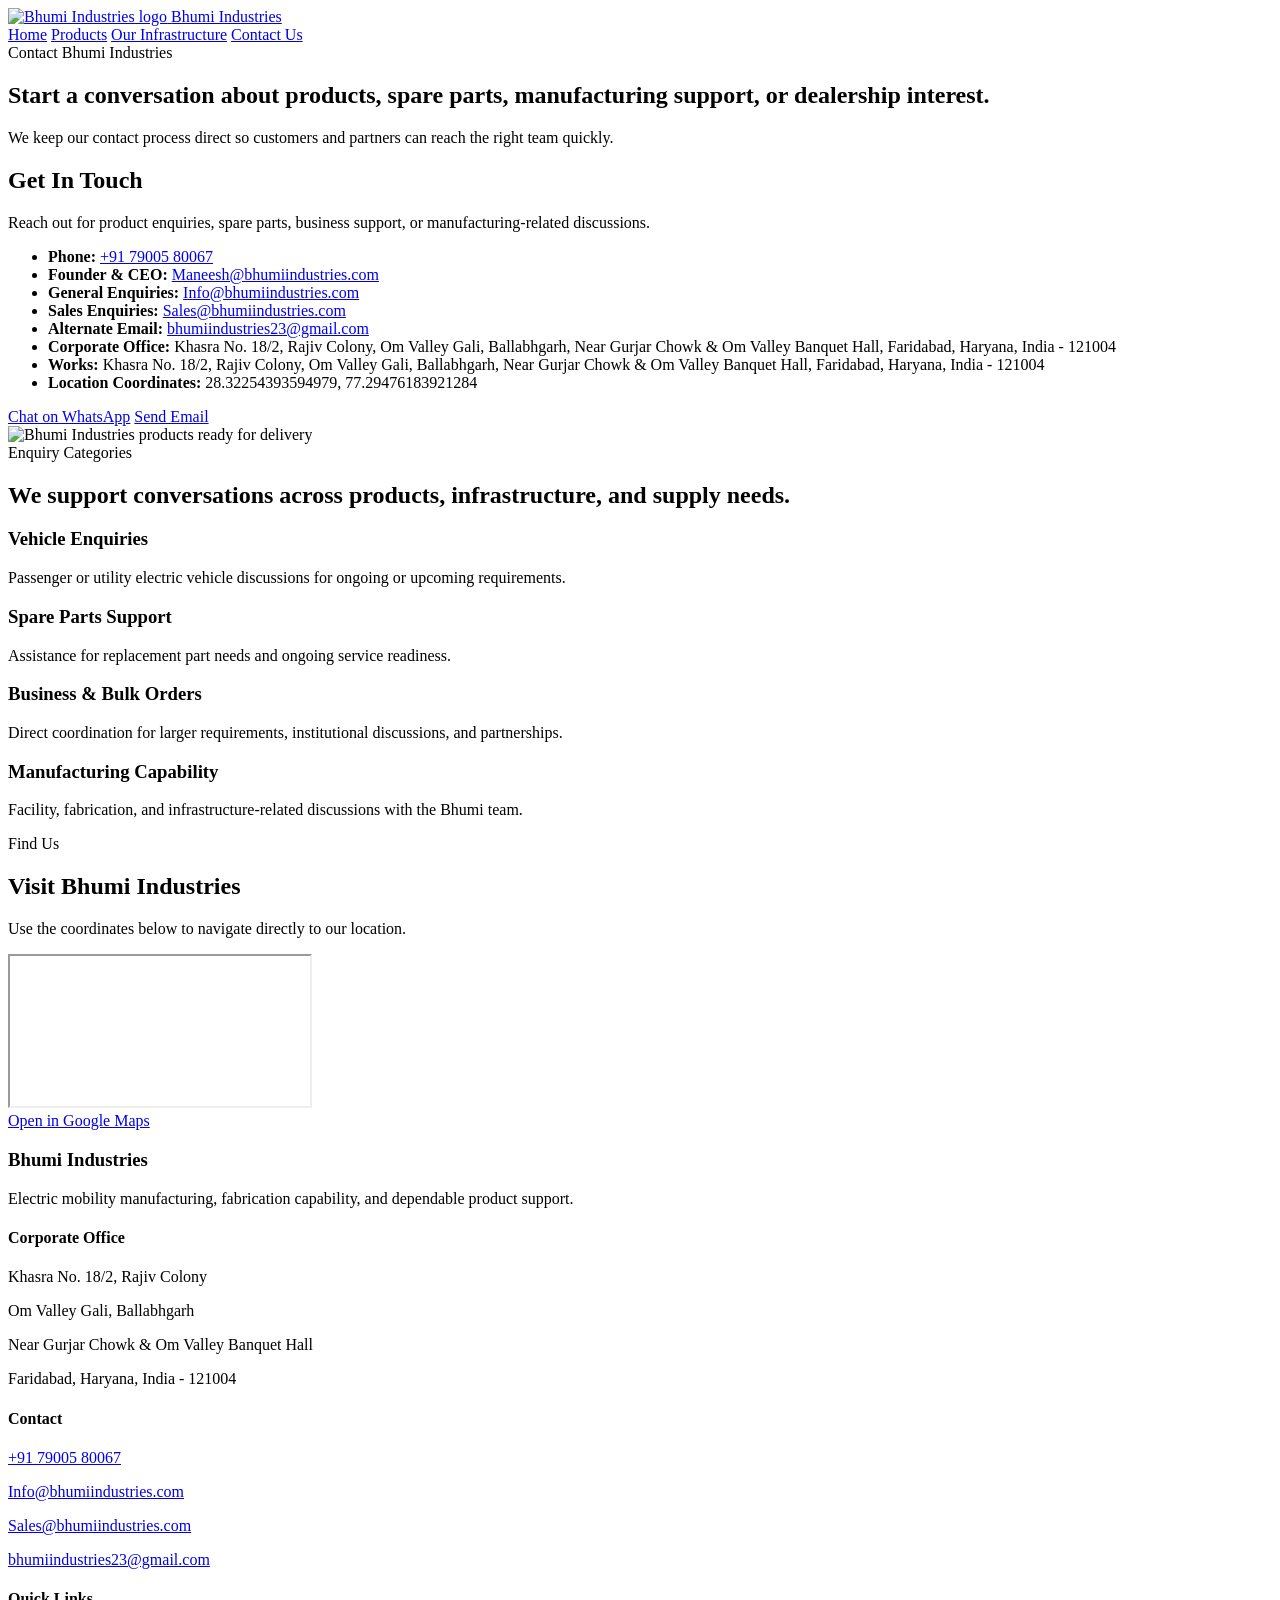
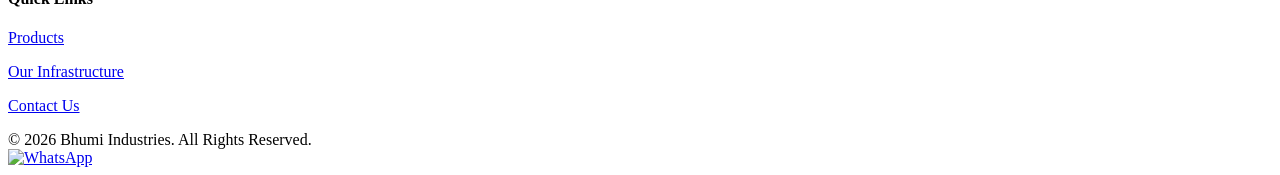
==== contact.html @ a20eca70 "Add files via upload" ====
<!DOCTYPE html>
<html lang="en">
<head>
  <meta charset="UTF-8">
  <meta name="viewport" content="width=device-width, initial-scale=1.0">
  <meta name="description" content="Contact Bhumi Industries for product enquiries, spare parts, manufacturing support, dealership discussions, and business coordination.">
  <title>Contact | Bhumi Industries</title>
  <link rel="stylesheet" href="CSS/site.css">
</head>
<body>
  <header class="site-header">
    <div class="container nav-shell">
      <a class="brand" href="index.html">
        <img src="Images/logo.png" alt="Bhumi Industries logo">
        <span>Bhumi Industries</span>
      </a>
      <nav class="site-nav">
        <a href="index.html">Home</a>
        <a href="products.html">Products</a>
        <a href="Infrastructure.html">Our Infrastructure</a>
        <a class="active" href="contact.html">Contact Us</a>
      </nav>
    </div>
  </header>

  <main>
    <section class="page-hero page-hero-contact">
      <div class="container page-hero-shell">
        <div>
          <span class="eyebrow">Contact Bhumi Industries</span>
          <h1>Start a conversation about products, spare parts, manufacturing support, or dealership interest.</h1>
          <p>We keep our contact process direct so customers and partners can reach the right team quickly.</p>
        </div>
      </div>
    </section>

    <section class="section">
      <div class="container contact-grid">
        <article class="contact-card">
          <h2>Get In Touch</h2>
          <p>Reach out for product enquiries, spare parts, business support, or manufacturing-related discussions.</p>
          <ul class="contact-list">
            <li><strong>Phone:</strong> <a href="tel:+917900580067">+91 79005 80067</a></li>
            <li><strong>Founder &amp; CEO:</strong> <a href="mailto:Maneesh@bhumiindustries.com">Maneesh@bhumiindustries.com</a></li>
            <li><strong>General Enquiries:</strong> <a href="mailto:Info@bhumiindustries.com">Info@bhumiindustries.com</a></li>
            <li><strong>Sales Enquiries:</strong> <a href="mailto:Sales@bhumiindustries.com">Sales@bhumiindustries.com</a></li>
            <li><strong>Alternate Email:</strong> <a href="mailto:bhumiindustries23@gmail.com">bhumiindustries23@gmail.com</a></li>
            <li><strong>Corporate Office:</strong> Khasra No. 18/2, Rajiv Colony, Om Valley Gali, Ballabhgarh, Near Gurjar Chowk &amp; Om Valley Banquet Hall, Faridabad, Haryana, India - 121004</li>
            <li><strong>Works:</strong> Khasra No. 18/2, Rajiv Colony, Om Valley Gali, Ballabhgarh, Near Gurjar Chowk &amp; Om Valley Banquet Hall, Faridabad, Haryana, India - 121004</li>
            <li><strong>Location Coordinates:</strong> 28.32254393594979, 77.29476183921284</li>
          </ul>
          <div class="hero-actions">
            <a class="btn btn-primary" href="https://api.whatsapp.com/send?phone=917900580067" target="_blank">Chat on WhatsApp</a>
            <a class="btn btn-secondary" href="mailto:Info@bhumiindustries.com">Send Email</a>
          </div>
        </article>

        <article class="contact-card contact-visual">
          <img src="Images/Ready for delivery.png" alt="Bhumi Industries products ready for delivery">
        </article>
      </div>
    </section>

    <section class="section soft">
      <div class="container">
        <div class="section-heading">
          <span class="eyebrow">Enquiry Categories</span>
          <h2>We support conversations across products, infrastructure, and supply needs.</h2>
        </div>
        <div class="feature-grid">
          <article class="info-card">
            <h3>Vehicle Enquiries</h3>
            <p>Passenger or utility electric vehicle discussions for ongoing or upcoming requirements.</p>
          </article>
          <article class="info-card">
            <h3>Spare Parts Support</h3>
            <p>Assistance for replacement part needs and ongoing service readiness.</p>
          </article>
          <article class="info-card">
            <h3>Business &amp; Bulk Orders</h3>
            <p>Direct coordination for larger requirements, institutional discussions, and partnerships.</p>
          </article>
          <article class="info-card">
            <h3>Manufacturing Capability</h3>
            <p>Facility, fabrication, and infrastructure-related discussions with the Bhumi team.</p>
          </article>
        </div>
      </div>
    </section>

    <section class="section">
      <div class="container">
        <div class="contact-card map-card">
          <span class="eyebrow">Find Us</span>
          <h2>Visit Bhumi Industries</h2>
          <p>Use the coordinates below to navigate directly to our location.</p>
          <div class="map-frame">
            <iframe
              title="Bhumi Industries Location"
              src="https://maps.google.com/maps?q=28.32254393594979,77.29476183921284&z=16&output=embed"
              loading="lazy"
              referrerpolicy="no-referrer-when-downgrade"></iframe>
          </div>
          <div class="hero-actions">
            <a class="btn btn-primary" href="https://www.google.com/maps?q=28.32254393594979,77.29476183921284" target="_blank">Open in Google Maps</a>
          </div>
        </div>
      </div>
    </section>
  </main>

  <footer class="site-footer">
    <div class="container footer-grid">
      <div>
        <h3>Bhumi Industries</h3>
        <p>Electric mobility manufacturing, fabrication capability, and dependable product support.</p>
      </div>
      <div>
        <h4>Corporate Office</h4>
        <p>Khasra No. 18/2, Rajiv Colony</p>
        <p>Om Valley Gali, Ballabhgarh</p>
        <p>Near Gurjar Chowk &amp; Om Valley Banquet Hall</p>
        <p>Faridabad, Haryana, India - 121004</p>
      </div>
      <div>
        <h4>Contact</h4>
        <p><a href="tel:+917900580067">+91 79005 80067</a></p>
        <p><a href="mailto:Info@bhumiindustries.com">Info@bhumiindustries.com</a></p>
        <p><a href="mailto:Sales@bhumiindustries.com">Sales@bhumiindustries.com</a></p>
        <p><a href="mailto:bhumiindustries23@gmail.com">bhumiindustries23@gmail.com</a></p>
      </div>
      <div>
        <h4>Quick Links</h4>
        <p><a href="products.html">Products</a></p>
        <p><a href="Infrastructure.html">Our Infrastructure</a></p>
        <p><a href="contact.html">Contact Us</a></p>
      </div>
    </div>
    <div class="footer-bottom">&copy; 2026 Bhumi Industries. All Rights Reserved.</div>
  </footer>

  <a href="https://api.whatsapp.com/send?phone=917900580067" class="whatsapp-float" target="_blank">
    <img src="Images/whatsapp_icon.png" alt="WhatsApp">
  </a>
</body>
</html>
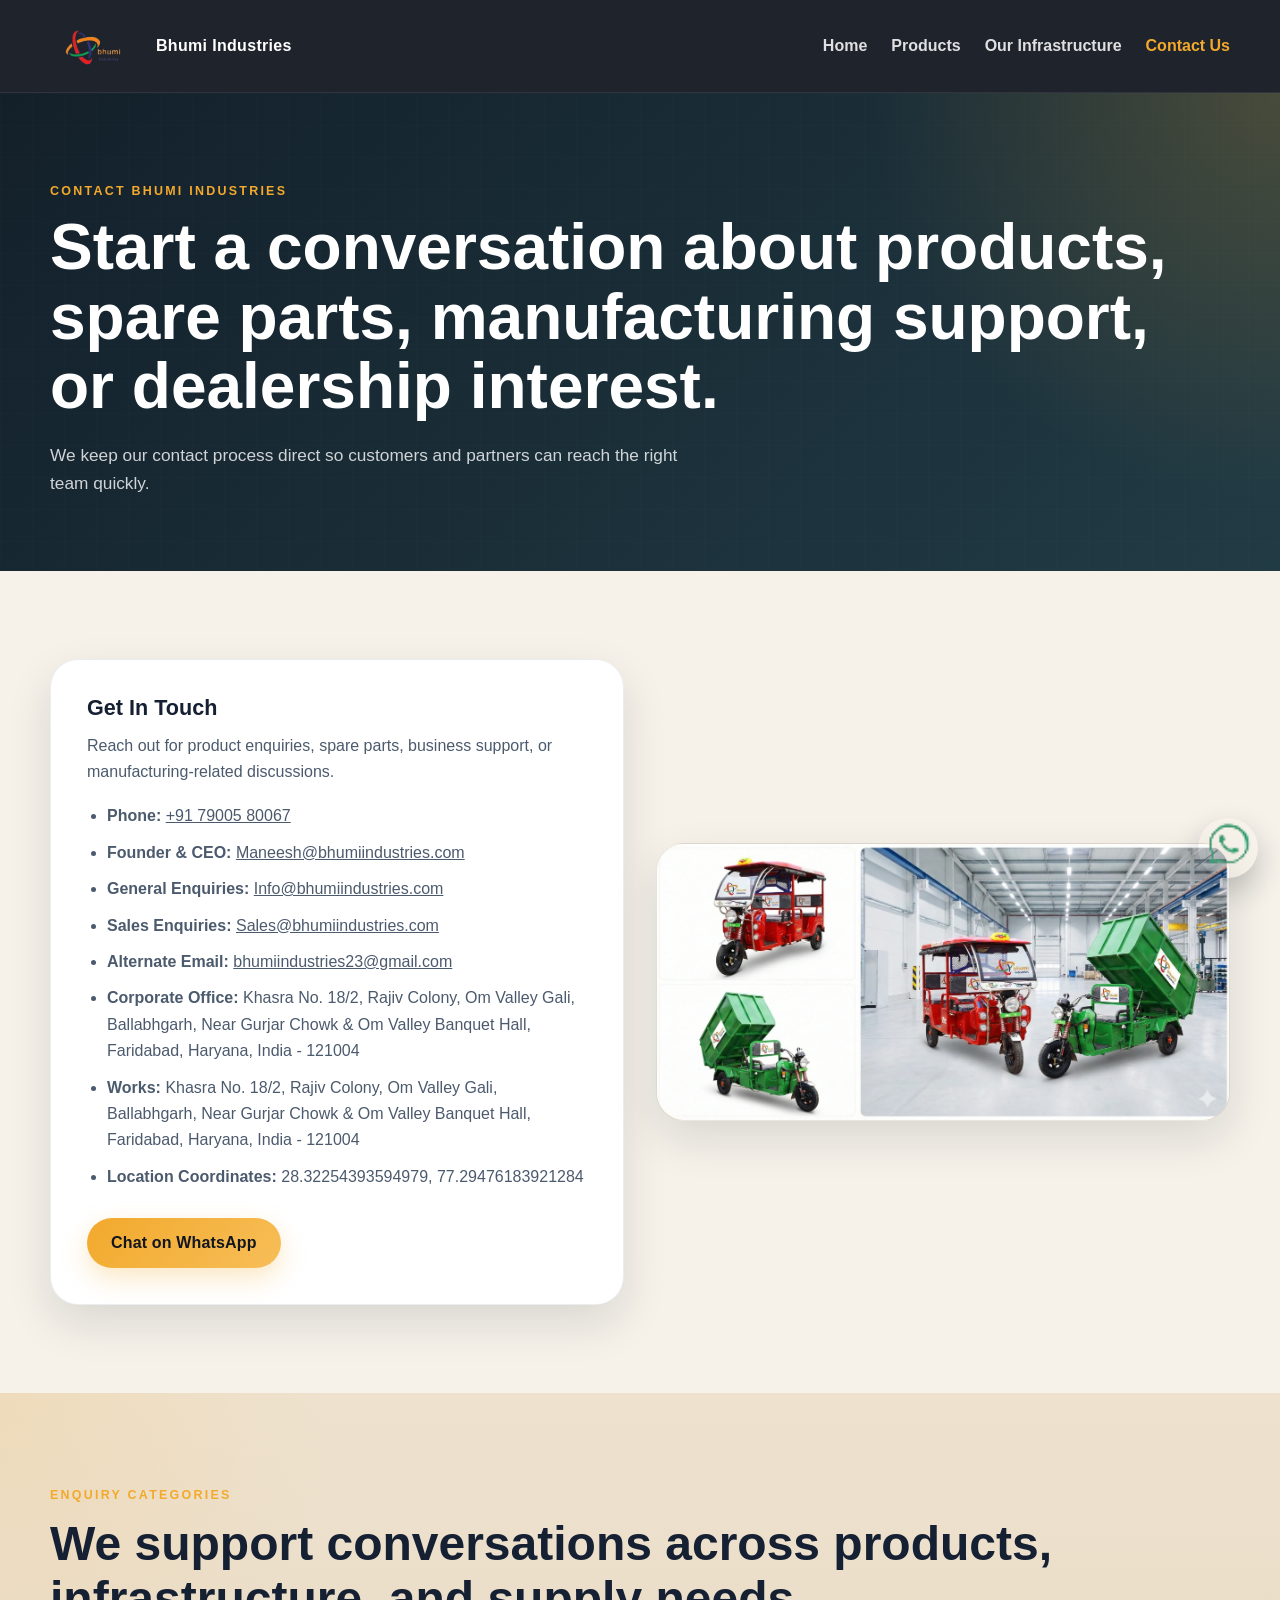
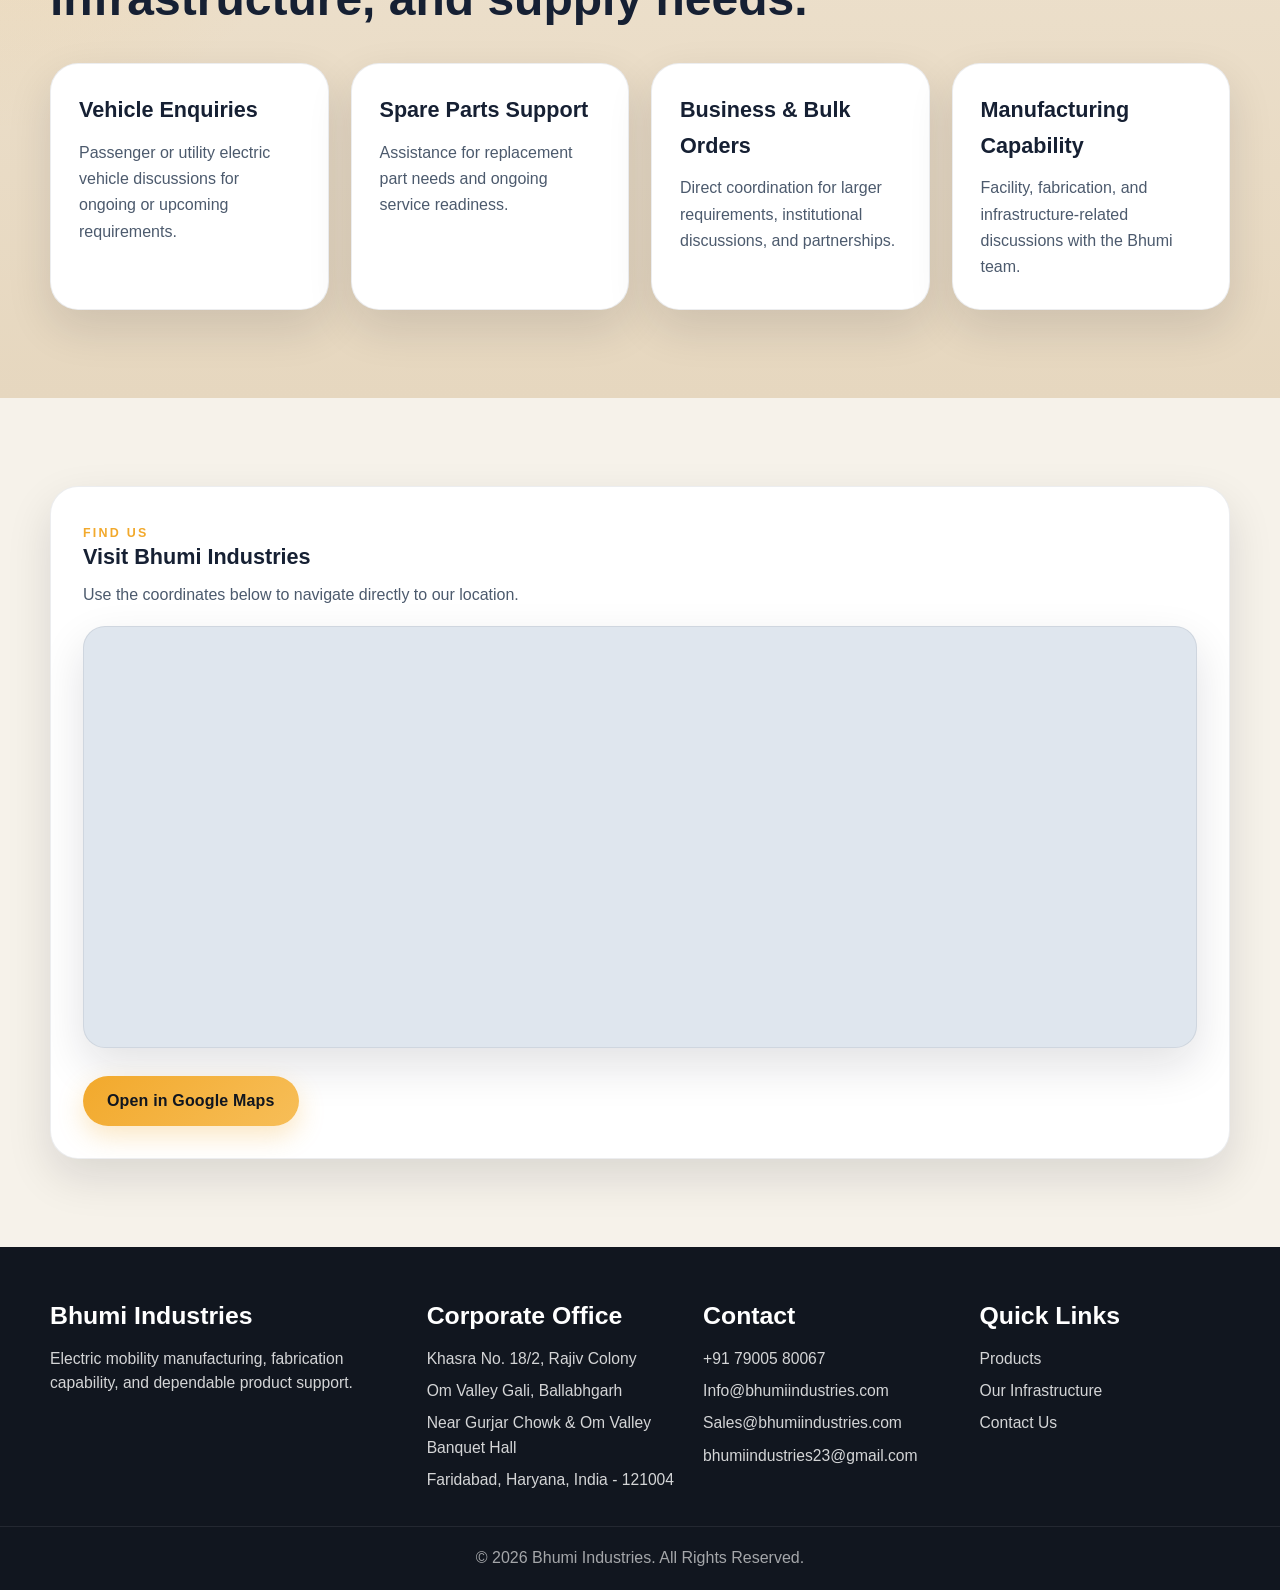
==== commit 88d30a87: "Add Bhumi logo favicon to all pages" ====
--- a/contact.html
+++ b/contact.html
@@ -5,6 +5,7 @@
   <meta name="viewport" content="width=device-width, initial-scale=1.0">
   <meta name="description" content="Contact Bhumi Industries for product enquiries, spare parts, manufacturing support, dealership discussions, and business coordination.">
   <title>Contact | Bhumi Industries</title>
+  <link rel="icon" type="image/png" href="Images/logo.png">
   <link rel="stylesheet" href="CSS/site.css">
 </head>
 <body>
--- a/CSS/site.css
+++ b/CSS/site.css
@@ -0,0 +1,1444 @@
+:root {
+  --bg: #f6f2ea;
+  --surface: #ffffff;
+  --surface-soft: #efe6d8;
+  --ink: #162033;
+  --text: #4c5a6d;
+  --line: rgba(22, 32, 51, 0.08);
+  --brand: #f2a92c;
+  --brand-deep: #bb7a0d;
+  --dark: #11161f;
+  --shadow: 0 18px 45px rgba(15, 20, 32, 0.12);
+}
+
+* {
+  box-sizing: border-box;
+}
+
+html {
+  scroll-behavior: smooth;
+}
+
+body {
+  margin: 0;
+  font-family: "Segoe UI", Arial, sans-serif;
+  background: var(--bg);
+  color: var(--ink);
+  line-height: 1.65;
+}
+
+img {
+  max-width: 100%;
+  display: block;
+}
+
+a {
+  color: inherit;
+}
+
+.container {
+  width: min(1180px, calc(100% - 32px));
+  margin: 0 auto;
+}
+
+.site-header {
+  position: sticky;
+  top: 0;
+  z-index: 50;
+  background: rgba(17, 22, 31, 0.94);
+  backdrop-filter: blur(12px);
+  border-bottom: 1px solid rgba(255, 255, 255, 0.08);
+}
+
+.nav-shell {
+  display: flex;
+  align-items: center;
+  justify-content: space-between;
+  min-height: 92px;
+  gap: 24px;
+}
+
+.brand {
+  display: flex;
+  align-items: center;
+  gap: 14px;
+  text-decoration: none;
+  color: #fff;
+  font-weight: 700;
+  letter-spacing: 0.02em;
+}
+
+.brand img {
+  width: 92px;
+  height: auto;
+}
+
+.site-nav {
+  display: flex;
+  flex-wrap: wrap;
+  gap: 24px;
+}
+
+.site-nav a {
+  text-decoration: none;
+  color: rgba(255, 255, 255, 0.86);
+  font-weight: 600;
+  transition: color 0.2s ease;
+}
+
+.site-nav a:hover,
+.site-nav a.active {
+  color: var(--brand);
+}
+
+.hero-panel,
+.page-hero {
+  position: relative;
+  overflow: hidden;
+  background:
+    radial-gradient(circle at top right, rgba(242, 169, 44, 0.22), transparent 32%),
+    linear-gradient(135deg, #121926 0%, #1c2738 55%, #243248 100%);
+  color: #fff;
+}
+
+.hero-banner-video {
+  position: absolute;
+  inset: 0;
+  width: 100%;
+  height: 100%;
+  object-fit: cover;
+}
+
+.hero-overlay {
+  position: absolute;
+  inset: 0;
+  background: linear-gradient(90deg, rgba(10, 15, 24, 0.82) 0%, rgba(10, 15, 24, 0.58) 42%, rgba(10, 15, 24, 0.42) 100%);
+  z-index: 0;
+}
+
+.hero-panel::before,
+.page-hero::before {
+  content: "";
+  position: absolute;
+  inset: 0;
+  background:
+    linear-gradient(90deg, rgba(255, 255, 255, 0.04) 1px, transparent 1px),
+    linear-gradient(rgba(255, 255, 255, 0.04) 1px, transparent 1px);
+  background-size: 32px 32px;
+  opacity: 0.3;
+}
+
+.hero-grid,
+.page-hero-shell {
+  position: relative;
+  z-index: 1;
+}
+
+.hero-grid {
+  min-height: 720px;
+  padding: 88px 0 64px;
+  display: grid;
+  grid-template-columns: 1.1fr 0.9fr;
+  align-items: center;
+  gap: 48px;
+}
+
+.hero-grid-banner {
+  grid-template-columns: minmax(0, 760px);
+}
+
+.hero-copy h1,
+.page-hero h1 {
+  margin: 10px 0 20px;
+  font-size: clamp(2.4rem, 5vw, 4.3rem);
+  line-height: 1.08;
+}
+
+.hero-copy {
+  position: relative;
+  z-index: 2;
+}
+
+.hero-copy p,
+.page-hero p {
+  max-width: 670px;
+  font-size: 1.08rem;
+  color: rgba(255, 255, 255, 0.8);
+}
+
+.hero-visual {
+  justify-self: end;
+  width: min(100%, 500px);
+}
+
+.hero-actions,
+.cta-actions {
+  display: flex;
+  flex-wrap: wrap;
+  gap: 14px;
+  margin-top: 28px;
+}
+
+.btn {
+  display: inline-flex;
+  align-items: center;
+  justify-content: center;
+  min-height: 50px;
+  padding: 0 24px;
+  border-radius: 999px;
+  text-decoration: none;
+  font-weight: 700;
+  letter-spacing: 0.01em;
+  transition: transform 0.2s ease, box-shadow 0.2s ease;
+}
+
+.btn:hover {
+  transform: translateY(-2px);
+}
+
+.btn-primary {
+  background: linear-gradient(135deg, var(--brand) 0%, #f7be58 100%);
+  color: #11161f;
+  box-shadow: 0 10px 26px rgba(242, 169, 44, 0.28);
+}
+
+.btn-secondary {
+  border: 1px solid rgba(255, 255, 255, 0.3);
+  color: #fff;
+  background: rgba(255, 255, 255, 0.06);
+}
+
+.eyebrow {
+  display: inline-block;
+  font-size: 0.78rem;
+  letter-spacing: 0.18em;
+  text-transform: uppercase;
+  color: var(--brand);
+  font-weight: 800;
+}
+
+.stat-row {
+  display: grid;
+  grid-template-columns: repeat(3, 1fr);
+  gap: 14px;
+  margin-top: 36px;
+}
+
+.stat-card {
+  padding: 18px;
+  border-radius: 20px;
+  background: rgba(255, 255, 255, 0.08);
+  border: 1px solid rgba(255, 255, 255, 0.09);
+  backdrop-filter: blur(8px);
+  transition: transform 0.28s ease, box-shadow 0.28s ease, border-color 0.28s ease, background 0.28s ease;
+}
+
+.stat-card strong,
+.stat-card span {
+  display: block;
+}
+
+.stat-card strong {
+  margin-bottom: 6px;
+  font-size: 0.98rem;
+}
+
+.stat-card span {
+  color: rgba(255, 255, 255, 0.76);
+  font-size: 0.92rem;
+}
+
+.stat-card:hover {
+  transform: translateY(-10px) scale(1.02);
+  background: rgba(255, 255, 255, 0.14);
+  border-color: rgba(242, 169, 44, 0.45);
+  box-shadow: 0 18px 34px rgba(0, 0, 0, 0.24);
+}
+
+.section {
+  padding: 88px 0;
+}
+
+.section.soft {
+  background:
+    radial-gradient(circle at top left, rgba(242, 169, 44, 0.12), transparent 24%),
+    linear-gradient(180deg, #eee2cf 0%, #e6d7bf 100%);
+}
+
+.company-profile-section {
+  background:
+    radial-gradient(circle at top right, rgba(242, 169, 44, 0.18), transparent 26%),
+    linear-gradient(135deg, #1a2230 0%, #243247 52%, #304561 100%);
+}
+
+.infrastructure-overview-band {
+  background:
+    radial-gradient(circle at top left, rgba(242, 169, 44, 0.18), transparent 26%),
+    radial-gradient(circle at bottom right, rgba(22, 32, 51, 0.14), transparent 34%),
+    linear-gradient(180deg, #efe1c8 0%, #e7d6b9 100%);
+}
+
+.leadership-section {
+  background:
+    radial-gradient(circle at top left, rgba(242, 169, 44, 0.16), transparent 24%),
+    radial-gradient(circle at bottom right, rgba(27, 45, 71, 0.18), transparent 30%),
+    linear-gradient(135deg, #172337 0%, #21314b 58%, #2b4263 100%);
+}
+
+.leadership-section .section-heading .eyebrow {
+  color: #ffd27a;
+}
+
+.leadership-section .section-heading h2 {
+  color: #ffffff;
+}
+
+.leadership-section .section-heading {
+  margin-bottom: 30px;
+}
+
+.offerings-section {
+  background:
+    radial-gradient(circle at top right, rgba(242, 169, 44, 0.12), transparent 24%),
+    linear-gradient(180deg, #f7f1e7 0%, #f0e4d3 100%);
+}
+
+.why-bhumi-section {
+  background:
+    radial-gradient(circle at top left, rgba(33, 49, 75, 0.08), transparent 28%),
+    radial-gradient(circle at bottom right, rgba(242, 169, 44, 0.14), transparent 30%),
+    linear-gradient(180deg, #eadcc6 0%, #e1cfb3 100%);
+}
+
+.workflow-section {
+  background:
+    radial-gradient(circle at top left, rgba(242, 169, 44, 0.12), transparent 22%),
+    radial-gradient(circle at bottom right, rgba(27, 45, 71, 0.1), transparent 30%),
+    linear-gradient(180deg, #f4ecdf 0%, #eadcc8 100%);
+}
+
+.factory-highlights-section {
+  background:
+    radial-gradient(circle at top right, rgba(242, 169, 44, 0.14), transparent 24%),
+    radial-gradient(circle at bottom left, rgba(20, 32, 51, 0.1), transparent 26%),
+    linear-gradient(180deg, #e6d7bf 0%, #dbc8aa 100%);
+}
+
+.cta-panel {
+  background:
+    radial-gradient(circle at top right, rgba(242, 169, 44, 0.18), transparent 24%),
+    linear-gradient(180deg, #e7d7bb 0%, #dbc7a5 100%);
+}
+
+.offerings-section .section-heading h2,
+.why-bhumi-section .section-heading h2,
+.workflow-section .content-card h2,
+.factory-highlights-section .section-heading h2 {
+  color: #14233a;
+}
+
+.offerings-section .section-heading .eyebrow,
+.why-bhumi-section .section-heading .eyebrow,
+.factory-highlights-section .section-heading .eyebrow,
+.workflow-section .content-card .eyebrow {
+  color: #cf8b17;
+}
+
+.product-directory-section {
+  padding-top: 56px;
+  padding-bottom: 34px;
+}
+
+.catalog-bar {
+  display: flex;
+  align-items: center;
+  justify-content: space-between;
+  gap: 22px;
+  padding: 28px 30px;
+  border-radius: 28px;
+  background: var(--surface);
+  border: 1px solid var(--line);
+  box-shadow: var(--shadow);
+}
+
+.catalog-actions {
+  display: flex;
+  align-items: center;
+  gap: 14px;
+  flex-wrap: wrap;
+}
+
+.catalog-select {
+  min-width: 260px;
+  min-height: 50px;
+  padding: 0 16px;
+  border-radius: 999px;
+  border: 1px solid rgba(22, 32, 51, 0.15);
+  background: #fff;
+  color: var(--ink);
+  font: inherit;
+}
+
+.section-heading {
+  margin-bottom: 36px;
+}
+
+.section-heading.narrow {
+  max-width: 820px;
+}
+
+.section-heading.light h2,
+.section-heading.light p {
+  color: #fff;
+}
+
+.section h2 {
+  margin: 10px 0 0;
+  font-size: clamp(2rem, 4vw, 3rem);
+  line-height: 1.14;
+}
+
+.intro-strip,
+.split-card,
+.process-shell,
+.contact-grid {
+  display: grid;
+  grid-template-columns: 1fr 1fr;
+  gap: 32px;
+  align-items: center;
+}
+
+.intro-strip {
+  padding: 38px 42px;
+  border-radius: 32px;
+  background: linear-gradient(135deg, #172234 0%, #24344d 58%, #304766 100%);
+  box-shadow: 0 24px 54px rgba(16, 22, 31, 0.2);
+  border: 1px solid rgba(242, 169, 44, 0.18);
+}
+
+.intro-strip p {
+  color: rgba(255, 255, 255, 0.84);
+}
+
+.intro-strip h2 {
+  color: #ffffff;
+}
+
+.intro-strip .eyebrow {
+  color: #f6bd54;
+}
+
+.content-card,
+.media-card,
+.info-card,
+.showcase-card,
+.contact-card,
+.combined-profile-card {
+  border-radius: 28px;
+  background: var(--surface);
+  border: 1px solid var(--line);
+  box-shadow: var(--shadow);
+  overflow: hidden;
+  transition: transform 0.28s ease, box-shadow 0.28s ease, border-color 0.28s ease;
+}
+
+.content-card,
+.contact-card {
+  padding: 36px;
+}
+
+.infrastructure-intro-card {
+  max-width: 980px;
+  margin: 0 auto;
+  background:
+    radial-gradient(circle at top right, rgba(242, 169, 44, 0.18), transparent 24%),
+    linear-gradient(135deg, #142033 0%, #1d2d45 56%, #243754 100%);
+  border: 1px solid rgba(242, 169, 44, 0.24);
+  box-shadow: 0 28px 58px rgba(12, 18, 28, 0.2);
+}
+
+.infrastructure-intro-card .eyebrow {
+  color: #ffcf6b;
+  font-weight: 900;
+}
+
+.infrastructure-intro-card h2 {
+  color: #ffffff;
+  text-shadow: 0 2px 10px rgba(0, 0, 0, 0.18);
+  font-weight: 800;
+}
+
+.infrastructure-intro-card p {
+  color: #f8fbff;
+  font-weight: 500;
+  text-shadow: 0 1px 6px rgba(0, 0, 0, 0.12);
+}
+
+.combined-profile-card {
+  display: grid;
+  grid-template-columns: minmax(700px, 1.4fr) minmax(500px, 1fr);
+  align-items: stretch;
+  max-width: 1380px;
+  margin: 0 auto;
+}
+
+.combined-profile-media {
+  padding: 0;
+  background: #120f10;
+  display: flex;
+  align-items: center;
+  justify-content: center;
+}
+
+.combined-profile-media img {
+  width: 100%;
+  height: 100%;
+  min-height: 100%;
+  border-radius: 0;
+  object-fit: contain;
+  object-position: center;
+  transition: transform 0.5s ease;
+}
+
+.combined-profile-content {
+  padding: 26px 30px;
+  display: flex;
+  flex-direction: column;
+  justify-content: flex-start;
+  height: 100%;
+}
+
+.combined-profile-card {
+  min-height: 430px;
+}
+
+.combined-profile-content .eyebrow {
+  margin-bottom: 8px;
+}
+
+.combined-profile-content h2 {
+  margin: 0 0 14px;
+  font-size: clamp(1.75rem, 2.6vw, 2.7rem);
+  line-height: 1.08;
+}
+
+.combined-profile-content p {
+  margin: 0 0 12px;
+  font-size: 0.92rem;
+  line-height: 1.58;
+}
+
+.media-card {
+  padding: 18px;
+  background: linear-gradient(180deg, #fffdfa 0%, #f0e7da 100%);
+}
+
+.media-card img,
+.media-card video {
+  width: 100%;
+  height: 460px;
+  min-height: 460px;
+  border-radius: 20px;
+  object-fit: cover;
+  transition: transform 0.5s ease;
+}
+
+.split-card {
+  grid-template-columns: minmax(320px, 1fr) minmax(420px, 1fr);
+  align-items: stretch;
+}
+
+.split-card .media-card,
+.split-card .content-card {
+  height: 100%;
+}
+
+.split-card .content-card {
+  display: flex;
+  flex-direction: column;
+  justify-content: center;
+}
+
+.feature-grid {
+  display: grid;
+  grid-template-columns: repeat(4, 1fr);
+  gap: 22px;
+}
+
+.feature-grid.three-up {
+  grid-template-columns: repeat(3, 1fr);
+}
+
+.feature-card {
+  display: flex;
+  flex-direction: column;
+  height: 100%;
+  padding: 28px;
+  border-radius: 26px;
+  background: var(--surface);
+  border: 1px solid var(--line);
+  box-shadow: var(--shadow);
+  overflow: hidden;
+  transition: transform 0.28s ease, box-shadow 0.28s ease, border-color 0.28s ease;
+}
+
+.feature-card img {
+  width: 100%;
+  max-width: none;
+  height: 220px;
+  margin-bottom: 22px;
+  border-radius: 18px;
+  object-fit: cover;
+  transition: transform 0.5s ease;
+}
+
+.media-only-card img,
+.media-only-card video {
+  width: 100%;
+  max-width: none;
+  height: 240px;
+  margin-bottom: 18px;
+  border-radius: 18px;
+  object-fit: cover;
+  transition: transform 0.5s ease;
+}
+
+.feature-card h3,
+.info-card h3,
+.showcase-card h3,
+.contact-card h2 {
+  margin: 0 0 12px;
+  font-size: 1.35rem;
+}
+
+.feature-card p,
+.info-card p,
+.showcase-card p,
+.content-card p,
+.contact-card p {
+  margin: 0;
+  color: var(--text);
+}
+
+.info-card {
+  padding: 28px;
+}
+
+.dark-band {
+  background:
+    radial-gradient(circle at top left, rgba(242, 169, 44, 0.16), transparent 30%),
+    linear-gradient(135deg, #101621 0%, #151d2a 100%);
+}
+
+.dual-card-grid {
+  display: grid;
+  grid-template-columns: repeat(2, 1fr);
+  gap: 22px;
+}
+
+.light-card {
+  background: rgba(255, 255, 255, 0.96);
+}
+
+.process-list,
+.showcase-card ul,
+.contact-list {
+  margin: 18px 0 0;
+  padding-left: 20px;
+  color: var(--text);
+}
+
+.process-list li,
+.showcase-card li,
+.contact-list li {
+  margin-bottom: 10px;
+}
+
+.text-link {
+  display: inline-block;
+  margin-top: 16px;
+  color: var(--brand-deep);
+  font-weight: 700;
+  text-decoration: none;
+}
+
+.product-showcase {
+  display: grid;
+  gap: 22px;
+}
+
+.detail-grid {
+  display: grid;
+  gap: 18px;
+}
+
+.detail-card {
+  border-radius: 28px;
+  background: var(--surface);
+  border: 1px solid var(--line);
+  box-shadow: var(--shadow);
+  overflow: hidden;
+}
+
+.detail-card summary {
+  list-style: none;
+  display: grid;
+  grid-template-columns: 240px 1fr;
+  gap: 24px;
+  align-items: center;
+  padding: 24px;
+  cursor: pointer;
+}
+
+.detail-card summary::-webkit-details-marker {
+  display: none;
+}
+
+.detail-card summary img,
+.detail-card summary video {
+  width: 100%;
+  height: 180px;
+  border-radius: 18px;
+  object-fit: cover;
+}
+
+.detail-card summary h3 {
+  margin: 0 0 10px;
+  font-size: 1.5rem;
+}
+
+.detail-card summary p {
+  margin: 0;
+  color: var(--text);
+}
+
+.detail-body {
+  padding: 0 24px 24px 288px;
+}
+
+.detail-body ul {
+  margin: 0;
+  padding-left: 18px;
+  color: var(--text);
+}
+
+.detail-body li + li {
+  margin-top: 8px;
+}
+
+.gallery-grid {
+  display: grid;
+  grid-template-columns: repeat(4, 1fr);
+  gap: 20px;
+}
+
+.gallery-grid.compact {
+  grid-template-columns: repeat(4, 1fr);
+}
+
+.gallery-card {
+  border-radius: 24px;
+  background: var(--surface);
+  border: 1px solid var(--line);
+  box-shadow: var(--shadow);
+  overflow: hidden;
+  transition: transform 0.28s ease, box-shadow 0.28s ease, border-color 0.28s ease;
+}
+
+.gallery-card img,
+.gallery-card video {
+  width: 100%;
+  height: 220px;
+  display: block;
+  object-fit: cover;
+  transition: transform 0.5s ease;
+}
+
+.gallery-card h3 {
+  margin: 0;
+  padding: 16px 18px 18px;
+  font-size: 1rem;
+}
+
+.category-card {
+  display: flex;
+  flex-direction: column;
+  height: 100%;
+}
+
+.category-card-body {
+  padding: 18px 18px 22px;
+}
+
+.category-card-body h3 {
+  padding: 0;
+  margin: 0 0 10px;
+  font-size: 1.2rem;
+}
+
+.category-card-body p {
+  margin: 0 0 12px;
+  color: var(--text);
+}
+
+.gallery-card:hover {
+  transform: translateY(-8px);
+  border-color: rgba(242, 169, 44, 0.35);
+  box-shadow: 0 24px 54px rgba(15, 20, 32, 0.18);
+}
+
+.gallery-card:hover img,
+.gallery-card:hover video {
+  transform: scale(1.05);
+}
+
+.infra-machine-grid {
+  display: grid;
+  grid-template-columns: repeat(4, 1fr);
+  gap: 22px;
+  align-items: start;
+}
+
+.machine-card {
+  display: flex;
+  flex-direction: column;
+  padding: 24px;
+  min-height: 520px;
+  border-radius: 28px;
+  background: var(--surface);
+  border: 1px solid var(--line);
+  box-shadow: var(--shadow);
+  align-self: start;
+  transition: transform 0.28s ease, box-shadow 0.28s ease, border-color 0.28s ease;
+}
+
+.machine-card img {
+  width: 100%;
+  height: 210px;
+  margin-bottom: 18px;
+  border-radius: 20px;
+  object-fit: cover;
+  transition: transform 0.5s ease;
+}
+
+.machine-card h3 {
+  margin: 0 0 12px;
+  font-size: 1.28rem;
+}
+
+.machine-card p {
+  margin: 0;
+  color: var(--text);
+}
+
+.machine-card .machine-points {
+  margin-top: auto;
+}
+
+.machine-points {
+  max-height: 0;
+  overflow: hidden;
+  opacity: 0;
+  margin-top: 0;
+  transition: max-height 0.32s ease, opacity 0.24s ease, margin-top 0.24s ease;
+}
+
+.machine-points ul {
+  margin: 0;
+  padding-left: 18px;
+  color: var(--text);
+}
+
+.machine-points li + li {
+  margin-top: 8px;
+}
+
+.machine-card:hover .machine-points,
+.machine-card:focus-within .machine-points,
+.machine-card.is-active .machine-points {
+  max-height: 220px;
+  opacity: 1;
+  margin-top: 18px;
+}
+
+.machine-card:hover,
+.facility-detail-card:hover {
+  transform: translateY(-8px);
+  border-color: rgba(242, 169, 44, 0.35);
+  box-shadow: 0 24px 54px rgba(15, 20, 32, 0.18);
+}
+
+.machine-card:hover img,
+.facility-detail-card:hover img {
+  transform: scale(1.05);
+}
+
+.facility-detail-grid {
+  display: grid;
+  grid-template-columns: repeat(2, 1fr);
+  gap: 22px;
+}
+
+.facility-detail-card {
+  display: grid;
+  grid-template-columns: 260px 1fr;
+  gap: 24px;
+  align-items: center;
+  padding: 22px;
+  border-radius: 28px;
+  background: var(--surface);
+  border: 1px solid var(--line);
+  box-shadow: var(--shadow);
+  transition: transform 0.28s ease, box-shadow 0.28s ease, border-color 0.28s ease;
+}
+
+.facility-detail-card img {
+  width: 100%;
+  height: 220px;
+  border-radius: 20px;
+  object-fit: cover;
+  transition: transform 0.5s ease;
+}
+
+.facility-detail-card h3 {
+  margin: 0 0 10px;
+  font-size: 1.36rem;
+}
+
+.facility-detail-card p {
+  margin: 0;
+  color: var(--text);
+}
+
+.leader-card {
+  display: grid;
+  grid-template-columns: 320px 1fr;
+  gap: 28px;
+  align-items: center;
+  padding: 8px 0 0;
+  background: transparent !important;
+  border: 0 !important;
+  box-shadow: none !important;
+  border-radius: 0 !important;
+}
+
+.leader-photo img {
+  width: 100%;
+  height: 360px;
+  border-radius: 24px;
+  object-fit: cover;
+  border: 1px solid rgba(255, 255, 255, 0.14);
+  box-shadow: 0 24px 48px rgba(8, 13, 22, 0.24);
+  transition: transform 0.5s ease;
+}
+
+.leader-content .eyebrow {
+  color: #ffd27a;
+}
+
+.leader-content h3 {
+  margin: 8px 0 14px;
+  font-size: 2rem;
+  color: #ffffff;
+}
+
+.leader-content p {
+  margin: 0 0 14px;
+  color: rgba(241, 246, 252, 0.92);
+}
+
+.leader-card:hover img {
+  transform: scale(1.04);
+}
+
+.category-cluster + .category-cluster {
+  margin-top: 38px;
+}
+
+.mini-heading {
+  margin-bottom: 18px;
+}
+
+.mini-heading h3 {
+  margin: 0 0 6px;
+  font-size: 1.35rem;
+}
+
+.mini-heading p {
+  margin: 0;
+  color: var(--text);
+}
+
+.showcase-card {
+  display: grid;
+  grid-template-columns: 280px 1fr;
+  gap: 28px;
+  padding: 26px;
+}
+
+.showcase-card img {
+  width: 100%;
+  height: 100%;
+  min-height: 250px;
+  border-radius: 20px;
+  background: linear-gradient(180deg, #faf5ea 0%, #eee3cf 100%);
+  object-fit: cover;
+  transition: transform 0.5s ease;
+}
+
+.cta-shell {
+  display: flex;
+  align-items: center;
+  justify-content: space-between;
+  gap: 26px;
+  padding: 36px 42px;
+  background: var(--surface);
+  border-radius: 30px;
+  border: 1px solid var(--line);
+  box-shadow: var(--shadow);
+}
+
+.cta-shell p {
+  color: var(--text);
+}
+
+.site-footer {
+  background: #11161f;
+  color: rgba(255, 255, 255, 0.82);
+  padding-top: 54px;
+}
+
+.footer-grid {
+  display: grid;
+  grid-template-columns: 1.4fr 1fr 1fr 1fr;
+  gap: 26px;
+}
+
+.site-footer h3,
+.site-footer h4 {
+  color: #fff;
+  margin-top: 0;
+  margin-bottom: 16px;
+  font-size: 1.55rem;
+  line-height: 1.2;
+}
+
+.site-footer a {
+  color: rgba(255, 255, 255, 0.82);
+  text-decoration: none;
+}
+
+.site-footer p {
+  margin: 0 0 8px;
+  line-height: 1.55;
+  font-size: 0.98rem;
+}
+
+.site-footer p:last-child {
+  margin-bottom: 0;
+}
+
+.footer-bottom {
+  margin-top: 34px;
+  padding: 18px 16px;
+  text-align: center;
+  border-top: 1px solid rgba(255, 255, 255, 0.08);
+  color: rgba(255, 255, 255, 0.62);
+}
+
+.whatsapp-float {
+  position: fixed;
+  right: 22px;
+  bottom: 22px;
+  z-index: 60;
+}
+
+.whatsapp-float img {
+  width: 60px;
+  height: 60px;
+  border-radius: 50%;
+  box-shadow: 0 14px 30px rgba(17, 22, 31, 0.24);
+}
+
+.page-hero-shell {
+  min-height: 380px;
+  display: flex;
+  align-items: center;
+  padding: 84px 0 56px;
+}
+
+.page-hero-products {
+  background:
+    radial-gradient(circle at top right, rgba(242, 169, 44, 0.2), transparent 30%),
+    linear-gradient(135deg, #141b29 0%, #1d2d43 100%);
+}
+
+.page-hero-infra {
+  background:
+    radial-gradient(circle at top right, rgba(242, 169, 44, 0.2), transparent 30%),
+    linear-gradient(135deg, #15181f 0%, #26313b 100%);
+}
+
+.page-hero-contact {
+  background:
+    radial-gradient(circle at top right, rgba(242, 169, 44, 0.2), transparent 30%),
+    linear-gradient(135deg, #13202a 0%, #213b45 100%);
+}
+
+.contact-visual {
+  padding: 0;
+  overflow: hidden;
+  background: linear-gradient(180deg, #fff7ea 0%, #efe5d8 100%);
+}
+
+.contact-visual img {
+  width: 100%;
+  height: 100%;
+  min-height: 100%;
+  object-fit: cover;
+  transition: transform 0.5s ease;
+}
+
+.map-card {
+  padding: 32px;
+}
+
+.map-frame {
+  margin-top: 18px;
+  border-radius: 22px;
+  overflow: hidden;
+  border: 1px solid var(--line);
+  box-shadow: var(--shadow);
+  background: #dfe6ee;
+}
+
+.map-frame iframe {
+  width: 100%;
+  height: 420px;
+  border: 0;
+  display: block;
+}
+
+.media-frame {
+  padding: 16px;
+  border-radius: 28px;
+  background: rgba(255, 255, 255, 0.06);
+  border: 1px solid rgba(255, 255, 255, 0.12);
+  box-shadow: var(--shadow);
+}
+
+.media-frame video {
+  width: 100%;
+  min-height: 420px;
+  border-radius: 20px;
+  display: block;
+  object-fit: cover;
+  transition: transform 0.5s ease;
+}
+
+.media-only-card img,
+.media-only-card video {
+  width: 100%;
+  max-width: none;
+  height: 240px;
+  margin-bottom: 18px;
+  border-radius: 18px;
+  object-fit: cover;
+  transition: transform 0.5s ease;
+}
+
+.content-card:hover,
+.media-card:hover,
+.info-card:hover,
+.feature-card:hover,
+.showcase-card:hover,
+.contact-card:hover,
+.media-frame:hover {
+  transform: translateY(-8px);
+  border-color: rgba(242, 169, 44, 0.35);
+  box-shadow: 0 24px 54px rgba(15, 20, 32, 0.18);
+}
+
+.media-card:hover img,
+.media-card:hover video,
+.feature-card:hover img,
+.feature-card:hover video,
+.showcase-card:hover img,
+.contact-card:hover img,
+.combined-profile-card:hover img,
+.media-frame:hover video {
+  transform: scale(1.05);
+}
+
+.feature-card h3,
+.info-card h3,
+.showcase-card h3,
+.contact-card h2,
+.content-card h2 {
+  transition: transform 0.28s ease, color 0.28s ease;
+}
+
+.content-card:hover h2,
+.info-card:hover h3,
+.feature-card:hover h3,
+.showcase-card:hover h3,
+.contact-card:hover h2,
+.combined-profile-card:hover h2 {
+  transform: translateY(-2px);
+  color: var(--brand-deep);
+}
+
+@media (max-width: 980px) {
+  .hero-grid,
+  .intro-strip,
+  .split-card,
+  .process-shell,
+  .contact-grid,
+  .combined-profile-card {
+    grid-template-columns: 1fr;
+  }
+
+  .catalog-bar,
+  .detail-card summary {
+    display: grid;
+    grid-template-columns: 1fr;
+    align-items: flex-start;
+  }
+
+  .cta-shell {
+    flex-direction: column;
+    align-items: flex-start;
+  }
+
+  .hero-grid {
+    min-height: auto;
+    padding: 72px 0 54px;
+  }
+
+  .hero-grid-banner {
+    grid-template-columns: 1fr;
+  }
+
+  .hero-visual {
+    justify-self: start;
+    width: min(100%, 420px);
+  }
+
+  .feature-grid,
+  .feature-grid.three-up,
+  .footer-grid,
+  .dual-card-grid,
+  .stat-row,
+  .gallery-grid,
+  .gallery-grid.compact,
+  .infra-machine-grid {
+    grid-template-columns: 1fr 1fr;
+  }
+
+  .showcase-card {
+    grid-template-columns: 1fr;
+  }
+
+  .leader-card {
+    grid-template-columns: 1fr;
+  }
+
+  .facility-detail-grid,
+  .facility-detail-card {
+    grid-template-columns: 1fr;
+  }
+
+  .detail-body {
+    padding: 0 24px 24px;
+  }
+
+  .media-frame video,
+  .media-card img,
+  .media-card video,
+  .combined-profile-media img {
+    min-height: 280px;
+    height: 280px;
+    max-height: none;
+  }
+}
+
+@media (max-width: 640px) {
+  .container {
+    width: min(100% - 24px, 1180px);
+  }
+
+  .nav-shell {
+    min-height: 68px;
+    gap: 10px;
+  }
+
+  .brand span {
+    display: none;
+  }
+
+  .brand img {
+    width: 56px;
+  }
+
+  .site-nav {
+    gap: 12px;
+    justify-content: flex-end;
+    flex-wrap: nowrap;
+    overflow-x: auto;
+    white-space: nowrap;
+    scrollbar-width: none;
+  }
+
+  .site-nav::-webkit-scrollbar {
+    display: none;
+  }
+
+  .site-nav a {
+    font-size: 0.8rem;
+    flex: 0 0 auto;
+  }
+
+  .section {
+    padding: 52px 0;
+  }
+
+  .hero-grid {
+    padding: 56px 0 42px;
+    min-height: 520px;
+  }
+
+  .hero-copy h1,
+  .page-hero h1 {
+    font-size: clamp(2rem, 8vw, 2.7rem);
+    line-height: 1.1;
+    margin-bottom: 14px;
+  }
+
+  .hero-copy p,
+  .page-hero p {
+    font-size: 0.95rem;
+    line-height: 1.6;
+  }
+
+  .section h2,
+  .combined-profile-content h2 {
+    font-size: clamp(1.7rem, 7vw, 2.2rem);
+    line-height: 1.15;
+  }
+
+  .leader-content h3 {
+    font-size: 1.65rem;
+  }
+
+  .leader-content p,
+  .feature-card p,
+  .info-card p,
+  .content-card p,
+  .contact-card p,
+  .machine-card p,
+  .facility-detail-card p,
+  .site-footer p {
+    font-size: 0.95rem;
+    line-height: 1.55;
+  }
+
+  .feature-card h3,
+  .info-card h3,
+  .showcase-card h3,
+  .contact-card h2,
+  .machine-card h3,
+  .facility-detail-card h3 {
+    font-size: 1.35rem;
+  }
+
+  .stat-row {
+    gap: 10px;
+  }
+
+  .stat-card {
+    padding: 14px;
+  }
+
+  .feature-grid,
+  .feature-grid.three-up,
+  .footer-grid,
+  .dual-card-grid,
+  .stat-row,
+  .gallery-grid,
+  .gallery-grid.compact,
+  .infra-machine-grid,
+  .facility-detail-grid {
+    grid-template-columns: 1fr;
+  }
+
+  .intro-strip,
+  .content-card,
+  .contact-card,
+  .feature-card,
+  .info-card,
+  .showcase-card,
+  .cta-shell,
+  .combined-profile-content,
+  .map-card {
+    padding: 20px;
+  }
+
+  .feature-card img,
+  .media-only-card img,
+  .media-only-card video,
+  .showcase-card img {
+    height: 180px;
+  }
+
+  .media-frame video,
+  .media-card img,
+  .media-card video,
+  .combined-profile-media img {
+    min-height: 220px;
+    height: 220px;
+    max-height: none;
+  }
+
+  .combined-profile-card {
+    min-height: auto;
+  }
+
+  .combined-profile-content {
+    padding-top: 18px;
+  }
+
+  .leader-photo img {
+    height: 300px;
+  }
+
+  .leader-card {
+    gap: 18px;
+  }
+
+  .map-frame iframe {
+    height: 280px;
+  }
+
+  .detail-card summary img,
+  .detail-card summary video,
+  .gallery-card img,
+  .gallery-card video,
+  .machine-card img,
+  .facility-detail-card img {
+    height: 180px;
+  }
+
+  .machine-card {
+    min-height: auto;
+  }
+
+  .whatsapp-float {
+    right: 14px;
+    bottom: 14px;
+  }
+
+  .whatsapp-float img {
+    width: 52px;
+    height: 52px;
+  }
+}
